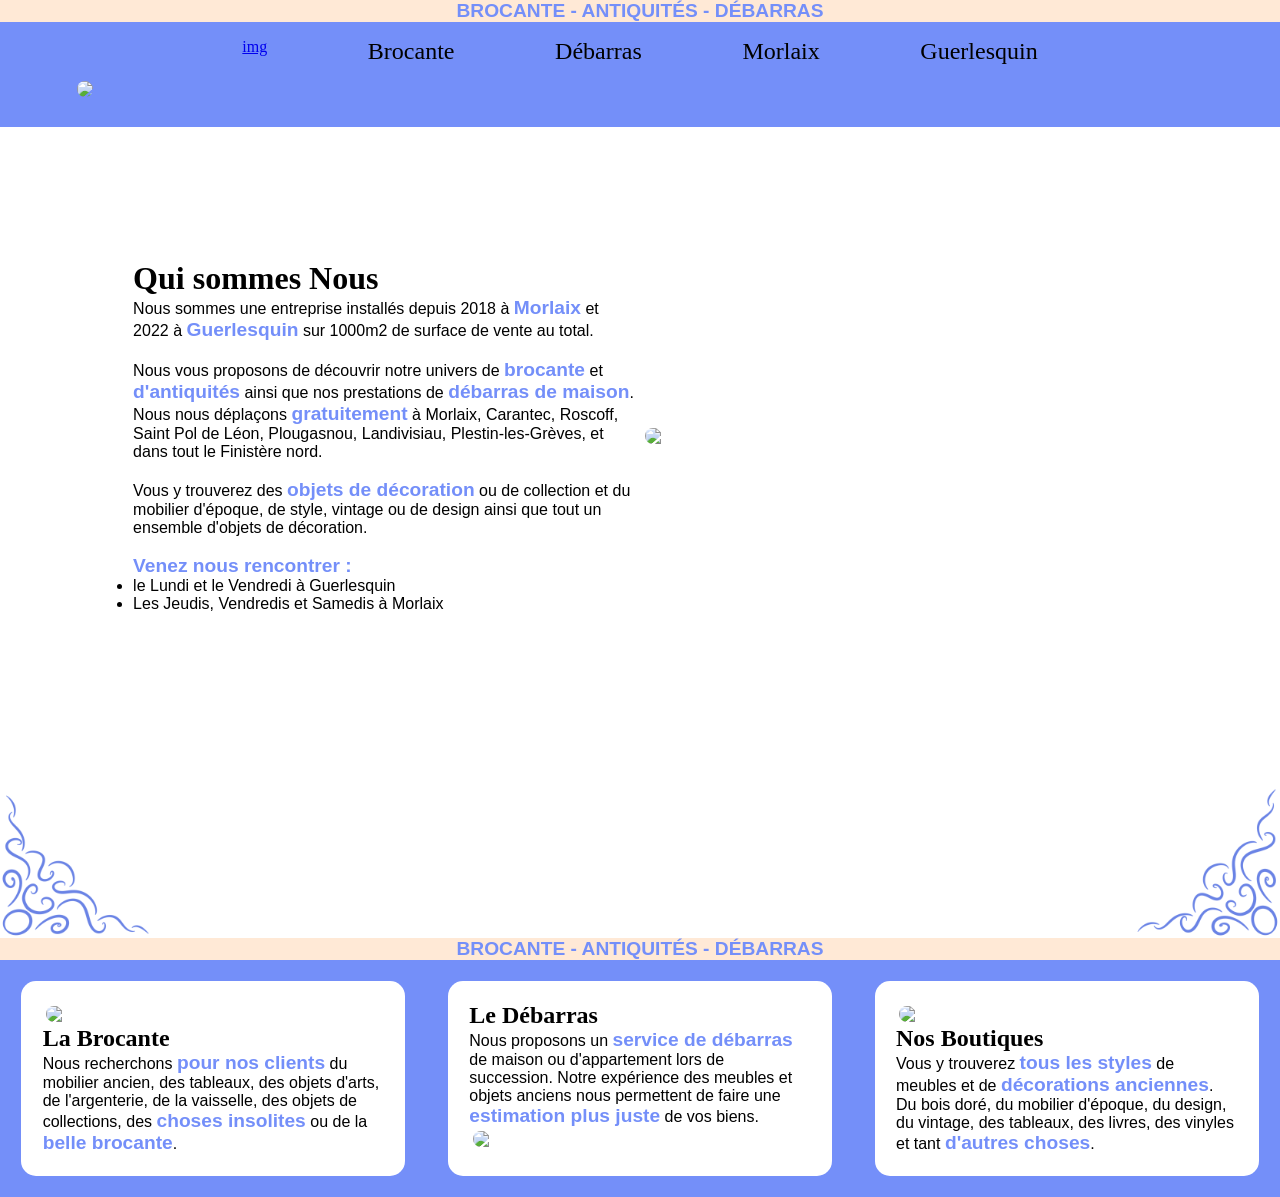
==== index.html @ 06c2ffd2 "suite index" ====
<!DOCTYPE html>
<html lang="fr">
<head>
    <meta charset="UTF-8">
    <meta name="viewport" content="width=device-width, initial-scale=1.0">
    <link type="text/css" rel="stylesheet" href="./CSS/index.css">
    <link type="text/css" rel="stylesheet" href="./CSS/General.css">
    <title>LBLC - Accueil</title>
</head>
<body>
    <header class="header">
        <p class="Ligne_beige bleu typo_text gras">BROCANTE  -  ANTIQUITÉS  -  DÉBARRAS</p>
        <div class="navbar">
            <a href="../index.html">img</a>
            <a class="typo_titre bouton" href="./HTML/Brocante.html">Brocante</a>
            <a class="typo_titre bouton" href="./HTML/Debarras.html">Débarras</a>
            <a class="typo_titre bouton" href="./HTML/Morlaix.html">Morlaix</a>
            <a class="typo_titre bouton" href="./HTML/Guerlesquin.html">Guerlesquin</a>
        </div>
    </header>
    <div class="fondbleu">
        <img class="img_accueil" src="https://placehold.co/1200x600"/>
    </div>

    <div class="flex_context">
        <div class="text_context">
            <h1 class="typo_titre">Qui sommes Nous</h1>
            <p class="typo_text">
                Nous sommes une entreprise installés depuis 2018 à <strong class="bleu">Morlaix</strong> et 
                2022 à <strong class="bleu">Guerlesquin</strong> sur 1000m2 de surface de vente au total.<br>
                <br>

                Nous vous proposons de découvrir notre univers de <strong class="bleu">brocante</strong> et 
                <strong class="bleu">d'antiquités</strong> ainsi que nos prestations de <strong class="bleu">débarras 
                de maison</strong>.<br> 
                Nous nous déplaçons <strong class="bleu">gratuitement</strong> à Morlaix, Carantec, Roscoff, Saint Pol de Léon, Plougasnou, Landivisiau, 
                Plestin-les-Grèves,  et dans tout le Finistère nord.<br>
                <br>

                Vous y trouverez des <strong class="bleu">objets de décoration</strong> ou de collection et du mobilier d'époque, de style, vintage ou de design 
                ainsi que tout un ensemble d'objets de décoration.<br>
                <br>

                <strong class="bleu">Venez nous rencontrer :</strong>
                <ul class="typo_text">
                    <li>le Lundi et le Vendredi à Guerlesquin</li>
                    <li>Les Jeudis, Vendredis et Samedis à Morlaix</li>
                </ul>
            </p>
        </div>
        <img class="img" width="100%" src="https://placehold.co/500x500"/>
    </div>
    <div class="test">
        <img src="./IMG/enluminure_lblc_2.png" class="coin_bg" width="15%" alt=""/>
        <img src="./IMG/enluminure_lblc_2.png" class="coin_bd" width="15%" alt=""/>
    </div>
    <p class="Ligne_beige bleu typo_text gras">BROCANTE  -  ANTIQUITÉS  -  DÉBARRAS</p>


    <div class="grille_autre fondbleu">
        <div class="carte_autre">
            <img class="img" src="https://placehold.co/300x200"/>
            <h2 class="typo_titre">La Brocante</h2>
            <p class="typo_text">
                Nous recherchons <strong class="bleu">pour nos clients</strong> du mobilier ancien, des tableaux, des objets 
                d'arts, de l'argenterie, de la vaisselle, des objets de collections, des <strong class="bleu">choses insolites</strong> 
                ou de la <strong class="bleu">belle brocante</strong>.
            </p>
        </div>
        <div class="carte_autre">
            <h2 class="typo_titre">Le Débarras</h2>
            <p class="typo_text">
                Nous proposons un <strong class="bleu">service de débarras</strong> de maison ou d'appartement lors de succession.
                Notre expérience des meubles et objets anciens nous permettent de faire une 
                <strong class="bleu">estimation plus juste</strong> de vos biens.
            </p>
            <img class="img" src="https://placehold.co/300x200"/>
        </div>
        <div class="carte_autre">
            <img class="img" src="https://placehold.co/300x200"/>
            <h2 class="typo_titre">Nos Boutiques</h2>
            <p class="typo_text">
                Vous y trouverez <strong class="bleu">tous les styles</strong> de meubles et de 
                <strong class="bleu">décorations anciennes</strong>. Du bois doré, du mobilier d'époque, du design, du vintage, 
                des tableaux, des livres, des vinyles et tant <strong class="bleu">d'autres choses</strong>.
            </p>
        </div>
    </div>


    <footer class="footer">


    </footer>
</body>
</html>
---- CSS/index.css ----
*{
    margin: 0;
    padding: 0;
    box-sizing: border-box;
}

.coin_bg{
    transform: rotate(270deg);
}
.coin_bd{
    transform: rotate(180deg);
}

.img_accueil{
    border-radius: 15px;
    width: 88%;
    margin: 6%;
    margin-bottom: 2%;
    margin-top: 0%;
}

.flex_context{
    display: grid;
    grid-template-columns: 50fr 50fr;
    margin: 10%;
    align-items: center;
}
.text_context{
    display: flex;
    flex-direction: column;
    margin: 1%;
}
.grille_autre{
    display: grid;
    grid-template-columns: 33fr 33fr 33fr;
}
.carte_autre{
    background-color: #ffffff;
    display: flex;
    flex-direction: column;
    margin: 5%;
    padding: 5%;
    border-radius: 15px;
}
.test{
    display: flex;
    justify-content: space-between;
}
---- CSS/General.css ----
.bleu{
    color: #748ff9;
    font-size: 120%;
}
.fondbleu{
    background-color: #748ff9;
}
.Ligne_beige{
    background-color: #ffe9d6;
    text-align: center;
    margin: 0rem;
}
.gras{
    font-weight: bold;
}
.typo_text{
    font-family: 'Segoe UI', Tahoma, Geneva, Verdana, sans-serif;
}
.typo_titre{
    font-family: 'Times New Roman', Times, serif;
}
.img{
    border-radius: 15px;
    margin: 1%;
}


/* ----------------------------------------------------- header -------------------------------------------------------- */
.navbar{
    display: flex;
    flex-direction: row;
    background-color: #748ff9;
    justify-content: space-around;
    padding: 1rem;
    padding-left: 15%;
    padding-right: 15%;
}
.bouton{
    color: #000000;
    text-decoration: none;
    font-size: 1.5rem;
    transition-duration: 1s;
}
.bouton:hover{
    transition-duration: 1s;
    text-decoration: underline;
}
.bouton2{
    color: #000000;
    font-size: 1.5rem;
    transition-duration: 1s;
}
.header{
    display: grid;
    grid-template-columns: 1fr;
    grid-row: auto ;
}
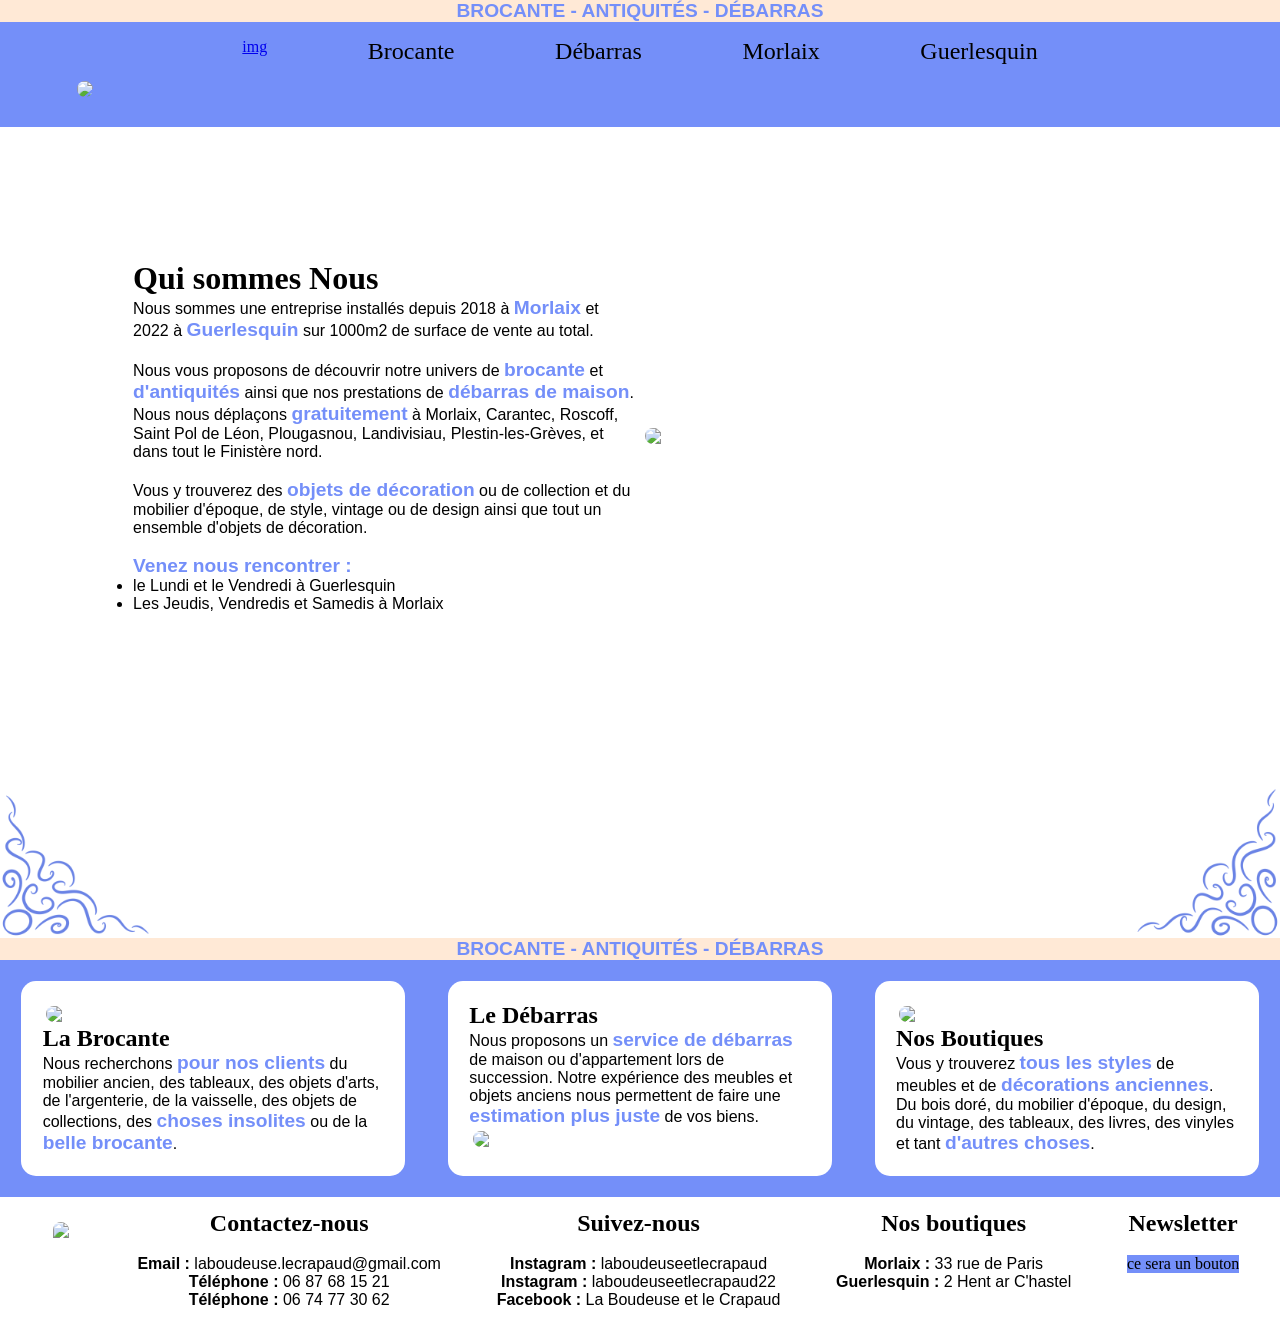
==== commit 5e455b57: "footer" ====
--- a/index.html
+++ b/index.html
@@ -89,8 +89,30 @@
 
 
     <footer class="footer">
-
-
+        <img class="img" src="https://placehold.co/80x50"/>
+        <div class="list_footer">
+            <h2 class="typo_titre">Contactez-nous</h2><br>
+            <p class="typo_text"><strong>Email :</strong> laboudeuse.lecrapaud@gmail.com</p>
+            <p class="typo_text"><strong>Téléphone :</strong> 06 87 68 15 21</p>
+            <p class="typo_text"><strong>Téléphone :</strong> 06 74 77 30 62</p>
+        </div>
+        <div class="list_footer">
+            <h2 class="typo_titre">Suivez-nous</h2><br>
+            <p class="typo_text"><strong>Instagram :</strong> laboudeuseetlecrapaud</p>
+            <p class="typo_text"><strong>Instagram :</strong> laboudeuseetlecrapaud22</p>
+            <p class="typo_text"><strong>Facebook :</strong> La Boudeuse et le Crapaud</p>
+        </div>
+        <div class="list_footer">
+            <h2 class="typo_titre">Nos boutiques</h2><br>
+            <p class="typo_text"><strong>Morlaix :</strong> 33 rue de Paris</p>
+            <p class="typo_text"><strong>Guerlesquin :</strong> 2 Hent ar C'hastel</p>
+        </div>
+        <div class="list_footer">
+            <h2 class="typo_titre">Newsletter</h2><br>
+            <div class="fondbleu">
+                ce sera un bouton
+            </div>
+        </div>
     </footer>
 </body>
 </html>
--- a/CSS/General.css
+++ b/CSS/General.css
@@ -23,6 +23,7 @@
     border-radius: 15px;
     margin: 1%;
 }
+
 
 
 /* ----------------------------------------------------- header -------------------------------------------------------- */
@@ -54,4 +55,18 @@
     display: grid;
     grid-template-columns: 1fr;
     grid-row: auto ;
+}
+
+
+
+/* ----------------------------------------------------- footer -------------------------------------------------------- */
+.footer{
+    display: flex;
+    justify-content: space-around;
+    margin: 1%;
+}
+.list_footer{
+    display: flex;
+    flex-direction: column;
+    text-align: center;
 }
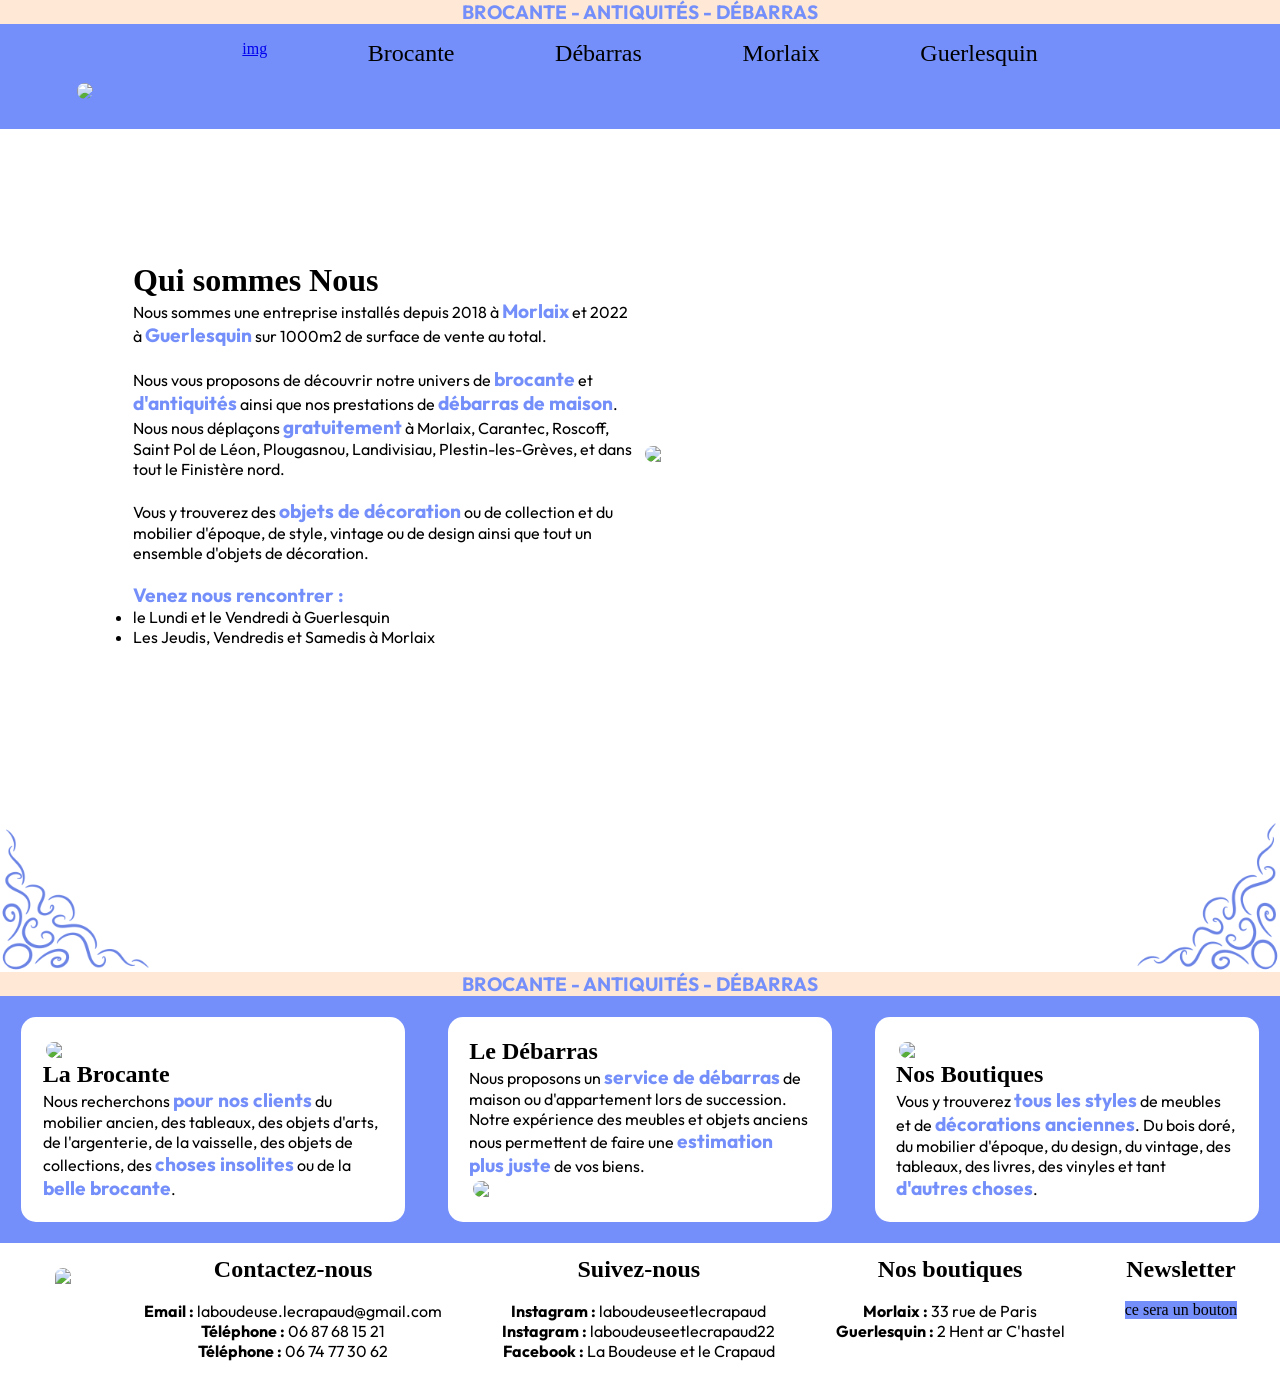
==== commit 9a8890fe: "Logo typo" ====
--- a/index.html
+++ b/index.html
@@ -1,15 +1,24 @@
 <!DOCTYPE html>
 <html lang="fr">
+
 <head>
     <meta charset="UTF-8">
     <meta name="viewport" content="width=device-width, initial-scale=1.0">
+
+    <link rel="preconnect" href="https://fonts.googleapis.com">
+    <link rel="preconnect" href="https://fonts.gstatic.com" crossorigin>
+    <link href="https://fonts.googleapis.com/css2?family=Outfit:wght@100..900&display=swap" rel="stylesheet">
+
     <link type="text/css" rel="stylesheet" href="./CSS/index.css">
     <link type="text/css" rel="stylesheet" href="./CSS/General.css">
+
+
     <title>LBLC - Accueil</title>
 </head>
+
 <body>
     <header class="header">
-        <p class="Ligne_beige bleu typo_text gras">BROCANTE  -  ANTIQUITÉS  -  DÉBARRAS</p>
+        <p class="Ligne_beige bleu typo_text gras">BROCANTE - ANTIQUITÉS - DÉBARRAS</p>
         <div class="navbar">
             <a href="../index.html">img</a>
             <a class="typo_titre bouton" href="./HTML/Brocante.html">Brocante</a>
@@ -19,69 +28,75 @@
         </div>
     </header>
     <div class="fondbleu">
-        <img class="img_accueil" src="https://placehold.co/1200x600"/>
+        <img class="img_accueil" src="https://placehold.co/1200x600" />
     </div>
 
     <div class="flex_context">
         <div class="text_context">
             <h1 class="typo_titre">Qui sommes Nous</h1>
             <p class="typo_text">
-                Nous sommes une entreprise installés depuis 2018 à <strong class="bleu">Morlaix</strong> et 
+                Nous sommes une entreprise installés depuis 2018 à <strong class="bleu">Morlaix</strong> et
                 2022 à <strong class="bleu">Guerlesquin</strong> sur 1000m2 de surface de vente au total.<br>
                 <br>
 
-                Nous vous proposons de découvrir notre univers de <strong class="bleu">brocante</strong> et 
-                <strong class="bleu">d'antiquités</strong> ainsi que nos prestations de <strong class="bleu">débarras 
-                de maison</strong>.<br> 
-                Nous nous déplaçons <strong class="bleu">gratuitement</strong> à Morlaix, Carantec, Roscoff, Saint Pol de Léon, Plougasnou, Landivisiau, 
-                Plestin-les-Grèves,  et dans tout le Finistère nord.<br>
+                Nous vous proposons de découvrir notre univers de <strong class="bleu">brocante</strong> et
+                <strong class="bleu">d'antiquités</strong> ainsi que nos prestations de <strong class="bleu">débarras
+                    de maison</strong>.<br>
+                Nous nous déplaçons <strong class="bleu">gratuitement</strong> à Morlaix, Carantec, Roscoff, Saint Pol
+                de Léon, Plougasnou, Landivisiau,
+                Plestin-les-Grèves, et dans tout le Finistère nord.<br>
                 <br>
 
-                Vous y trouverez des <strong class="bleu">objets de décoration</strong> ou de collection et du mobilier d'époque, de style, vintage ou de design 
+                Vous y trouverez des <strong class="bleu">objets de décoration</strong> ou de collection et du mobilier
+                d'époque, de style, vintage ou de design
                 ainsi que tout un ensemble d'objets de décoration.<br>
                 <br>
 
                 <strong class="bleu">Venez nous rencontrer :</strong>
-                <ul class="typo_text">
-                    <li>le Lundi et le Vendredi à Guerlesquin</li>
-                    <li>Les Jeudis, Vendredis et Samedis à Morlaix</li>
-                </ul>
+            <ul class="typo_text">
+                <li>le Lundi et le Vendredi à Guerlesquin</li>
+                <li>Les Jeudis, Vendredis et Samedis à Morlaix</li>
+            </ul>
             </p>
         </div>
-        <img class="img" width="100%" src="https://placehold.co/500x500"/>
+        <img class="img" width="100%" src="https://placehold.co/500x500" />
     </div>
     <div class="test">
-        <img src="./IMG/enluminure_lblc_2.png" class="coin_bg" width="15%" alt=""/>
-        <img src="./IMG/enluminure_lblc_2.png" class="coin_bd" width="15%" alt=""/>
+        <img src="./IMG/enluminure_lblc_2.png" class="coin_bg" width="15%" alt="" />
+        <img src="./IMG/enluminure_lblc_2.png" class="coin_bd" width="15%" alt="" />
     </div>
-    <p class="Ligne_beige bleu typo_text gras">BROCANTE  -  ANTIQUITÉS  -  DÉBARRAS</p>
+    <p class="Ligne_beige bleu typo_text gras">BROCANTE - ANTIQUITÉS - DÉBARRAS</p>
 
 
     <div class="grille_autre fondbleu">
         <div class="carte_autre">
-            <img class="img" src="https://placehold.co/300x200"/>
+            <img class="img" src="https://placehold.co/300x200" />
             <h2 class="typo_titre">La Brocante</h2>
             <p class="typo_text">
-                Nous recherchons <strong class="bleu">pour nos clients</strong> du mobilier ancien, des tableaux, des objets 
-                d'arts, de l'argenterie, de la vaisselle, des objets de collections, des <strong class="bleu">choses insolites</strong> 
+                Nous recherchons <strong class="bleu">pour nos clients</strong> du mobilier ancien, des tableaux, des
+                objets
+                d'arts, de l'argenterie, de la vaisselle, des objets de collections, des <strong class="bleu">choses
+                    insolites</strong>
                 ou de la <strong class="bleu">belle brocante</strong>.
             </p>
         </div>
         <div class="carte_autre">
             <h2 class="typo_titre">Le Débarras</h2>
             <p class="typo_text">
-                Nous proposons un <strong class="bleu">service de débarras</strong> de maison ou d'appartement lors de succession.
-                Notre expérience des meubles et objets anciens nous permettent de faire une 
+                Nous proposons un <strong class="bleu">service de débarras</strong> de maison ou d'appartement lors de
+                succession.
+                Notre expérience des meubles et objets anciens nous permettent de faire une
                 <strong class="bleu">estimation plus juste</strong> de vos biens.
             </p>
-            <img class="img" src="https://placehold.co/300x200"/>
+            <img class="img" src="https://placehold.co/300x200" />
         </div>
         <div class="carte_autre">
-            <img class="img" src="https://placehold.co/300x200"/>
+            <img class="img" src="https://placehold.co/300x200" />
             <h2 class="typo_titre">Nos Boutiques</h2>
             <p class="typo_text">
-                Vous y trouverez <strong class="bleu">tous les styles</strong> de meubles et de 
-                <strong class="bleu">décorations anciennes</strong>. Du bois doré, du mobilier d'époque, du design, du vintage, 
+                Vous y trouverez <strong class="bleu">tous les styles</strong> de meubles et de
+                <strong class="bleu">décorations anciennes</strong>. Du bois doré, du mobilier d'époque, du design, du
+                vintage,
                 des tableaux, des livres, des vinyles et tant <strong class="bleu">d'autres choses</strong>.
             </p>
         </div>
@@ -89,7 +104,7 @@
 
 
     <footer class="footer">
-        <img class="img" src="https://placehold.co/80x50"/>
+        <img class="img" src="https://placehold.co/80x50" />
         <div class="list_footer">
             <h2 class="typo_titre">Contactez-nous</h2><br>
             <p class="typo_text"><strong>Email :</strong> laboudeuse.lecrapaud@gmail.com</p>
@@ -115,4 +130,5 @@
         </div>
     </footer>
 </body>
+
 </html>
--- a/CSS/index.css
+++ b/CSS/index.css
@@ -1,9 +1,3 @@
-*{
-    margin: 0;
-    padding: 0;
-    box-sizing: border-box;
-}
-
 .coin_bg{
     transform: rotate(270deg);
 }
--- a/CSS/General.css
+++ b/CSS/General.css
@@ -1,9 +1,31 @@
+/* ----------------------------------------------------- Typo -------------------------------------------------------- */
+
+
+.outfit{
+  font-family: "Outfit", sans-serif;
+  font-optical-sizing: auto;
+  font-weight: 400;
+  font-style: normal;
+}
+
+/* ----------------------------------------------------- Générale -------------------------------------------------------- */
+
+*{
+    margin: 0;
+    padding: 0;
+    box-sizing: border-box;
+
+}
+
 .bleu{
     color: #748ff9;
     font-size: 120%;
 }
 .fondbleu{
     background-color: #748ff9;
+}
+.fondblanc{
+    background-color: #ffffff;
 }
 .Ligne_beige{
     background-color: #ffe9d6;
@@ -14,7 +36,7 @@
     font-weight: bold;
 }
 .typo_text{
-    font-family: 'Segoe UI', Tahoma, Geneva, Verdana, sans-serif;
+font-family: "Outfit", sans-serif;
 }
 .typo_titre{
     font-family: 'Times New Roman', Times, serif;
@@ -69,4 +91,22 @@
     display: flex;
     flex-direction: column;
     text-align: center;
+}
+
+
+
+/* ----------------------------------------------- les grilles de pages -------------------------------------------------- */
+.grille{
+    display: grid;
+    grid-template-columns: 50fr 50fr;
+    padding: 5%;
+}
+.sous_grille{
+    display: flex;
+    flex-direction: column;
+}
+.carte_grille{
+    padding: 2%;
+    border-radius: 15px;
+    margin: 1%;
 }
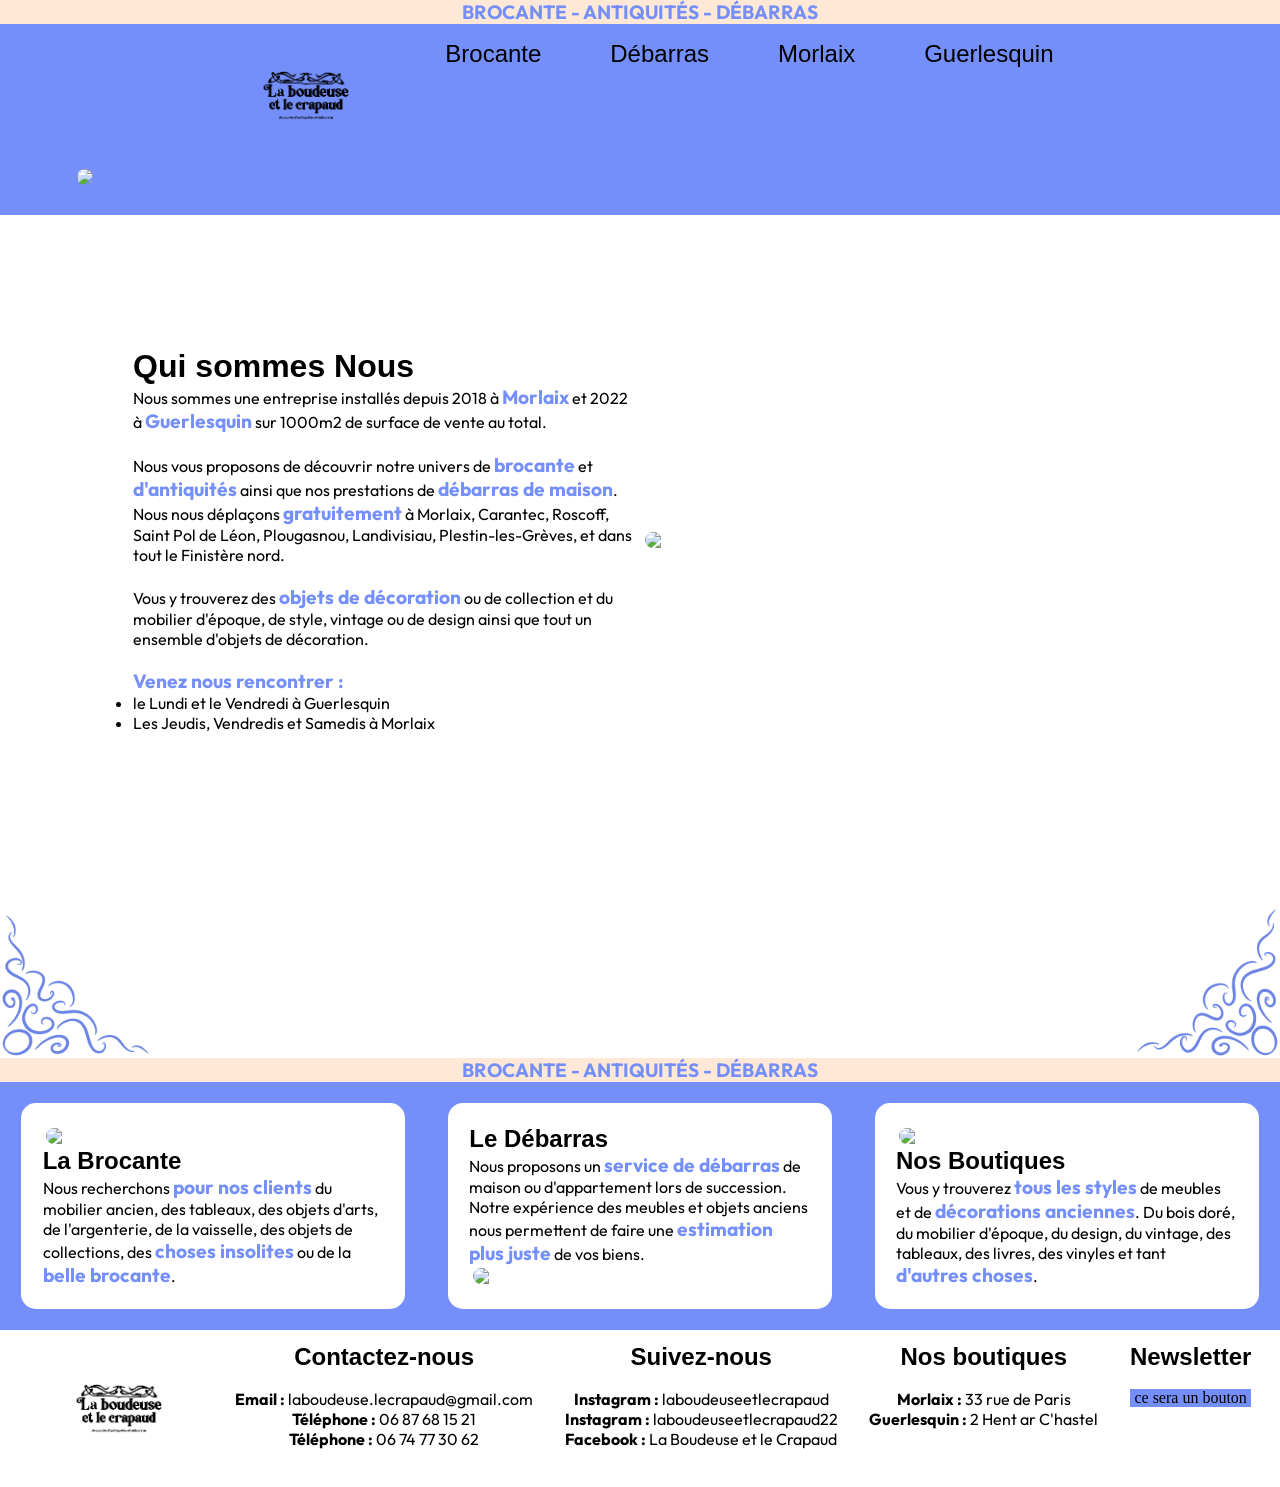
==== commit 7af1fa89: "img typo" ====
--- a/index.html
+++ b/index.html
@@ -20,7 +20,7 @@
     <header class="header">
         <p class="Ligne_beige bleu typo_text gras">BROCANTE - ANTIQUITÉS - DÉBARRAS</p>
         <div class="navbar">
-            <a href="../index.html">img</a>
+            <a href="../index.html"><img src="./IMG/boudeuseNB.png" alt="LogoLBLC" class="logo"></a>
             <a class="typo_titre bouton" href="./HTML/Brocante.html">Brocante</a>
             <a class="typo_titre bouton" href="./HTML/Debarras.html">Débarras</a>
             <a class="typo_titre bouton" href="./HTML/Morlaix.html">Morlaix</a>
@@ -104,7 +104,7 @@
 
 
     <footer class="footer">
-        <img class="img" src="https://placehold.co/80x50" />
+        <img class="logo" src="./IMG/boudeuseNB.png" alt="LogoLBLC" />
         <div class="list_footer">
             <h2 class="typo_titre">Contactez-nous</h2><br>
             <p class="typo_text"><strong>Email :</strong> laboudeuse.lecrapaud@gmail.com</p>
--- a/CSS/General.css
+++ b/CSS/General.css
@@ -1,47 +1,60 @@
 /* ----------------------------------------------------- Typo -------------------------------------------------------- */
 
 
-.outfit{
-  font-family: "Outfit", sans-serif;
-  font-optical-sizing: auto;
-  font-weight: 400;
-  font-style: normal;
+.outfit {
+    font-family: "Outfit", sans-serif;
+    font-optical-sizing: auto;
+    font-weight: 400;
+    font-style: normal;
+}
+
+@font-face {
+    font-family: 'Amore Christmas';
+    src: url('./TYPO/Amore Christmas.otf') format('opentype');
 }
 
 /* ----------------------------------------------------- Générale -------------------------------------------------------- */
 
-*{
+* {
     margin: 0;
     padding: 0;
     box-sizing: border-box;
 
 }
 
-.bleu{
+.bleu {
     color: #748ff9;
     font-size: 120%;
 }
-.fondbleu{
+
+.fondbleu {
     background-color: #748ff9;
 }
-.fondblanc{
+
+.fondblanc {
     background-color: #ffffff;
 }
-.Ligne_beige{
+
+.Ligne_beige {
     background-color: #ffe9d6;
     text-align: center;
     margin: 0rem;
 }
-.gras{
+
+.gras {
     font-weight: bold;
 }
-.typo_text{
-font-family: "Outfit", sans-serif;
+
+.typo_text {
+    font-family: "Outfit", sans-serif;
 }
-.typo_titre{
-    font-family: 'Times New Roman', Times, serif;
+
+.typo_titre {
+    font-family: "Foremost", sans-serif;
+    
 }
-.img{
+
+.img {
     border-radius: 15px;
     margin: 1%;
 }
@@ -49,7 +62,7 @@
 
 
 /* ----------------------------------------------------- header -------------------------------------------------------- */
-.navbar{
+.navbar {
     display: flex;
     flex-direction: row;
     background-color: #748ff9;
@@ -58,36 +71,47 @@
     padding-left: 15%;
     padding-right: 15%;
 }
-.bouton{
+
+.bouton {
     color: #000000;
     text-decoration: none;
     font-size: 1.5rem;
     transition-duration: 1s;
 }
-.bouton:hover{
+
+.bouton:hover {
     transition-duration: 1s;
     text-decoration: underline;
 }
-.bouton2{
+
+.bouton2 {
     color: #000000;
     font-size: 1.5rem;
     transition-duration: 1s;
 }
-.header{
+
+.header {
     display: grid;
     grid-template-columns: 1fr;
-    grid-row: auto ;
+    grid-row: auto;
+}
+
+.logo {
+    width: 150px;
+    height: auto;
+    margin: 1%;
 }
 
 
 
 /* ----------------------------------------------------- footer -------------------------------------------------------- */
-.footer{
+.footer {
     display: flex;
     justify-content: space-around;
     margin: 1%;
 }
-.list_footer{
+
+.list_footer {
     display: flex;
     flex-direction: column;
     text-align: center;
@@ -96,16 +120,18 @@
 
 
 /* ----------------------------------------------- les grilles de pages -------------------------------------------------- */
-.grille{
+.grille {
     display: grid;
     grid-template-columns: 50fr 50fr;
     padding: 5%;
 }
-.sous_grille{
+
+.sous_grille {
     display: flex;
     flex-direction: column;
 }
-.carte_grille{
+
+.carte_grille {
     padding: 2%;
     border-radius: 15px;
     margin: 1%;
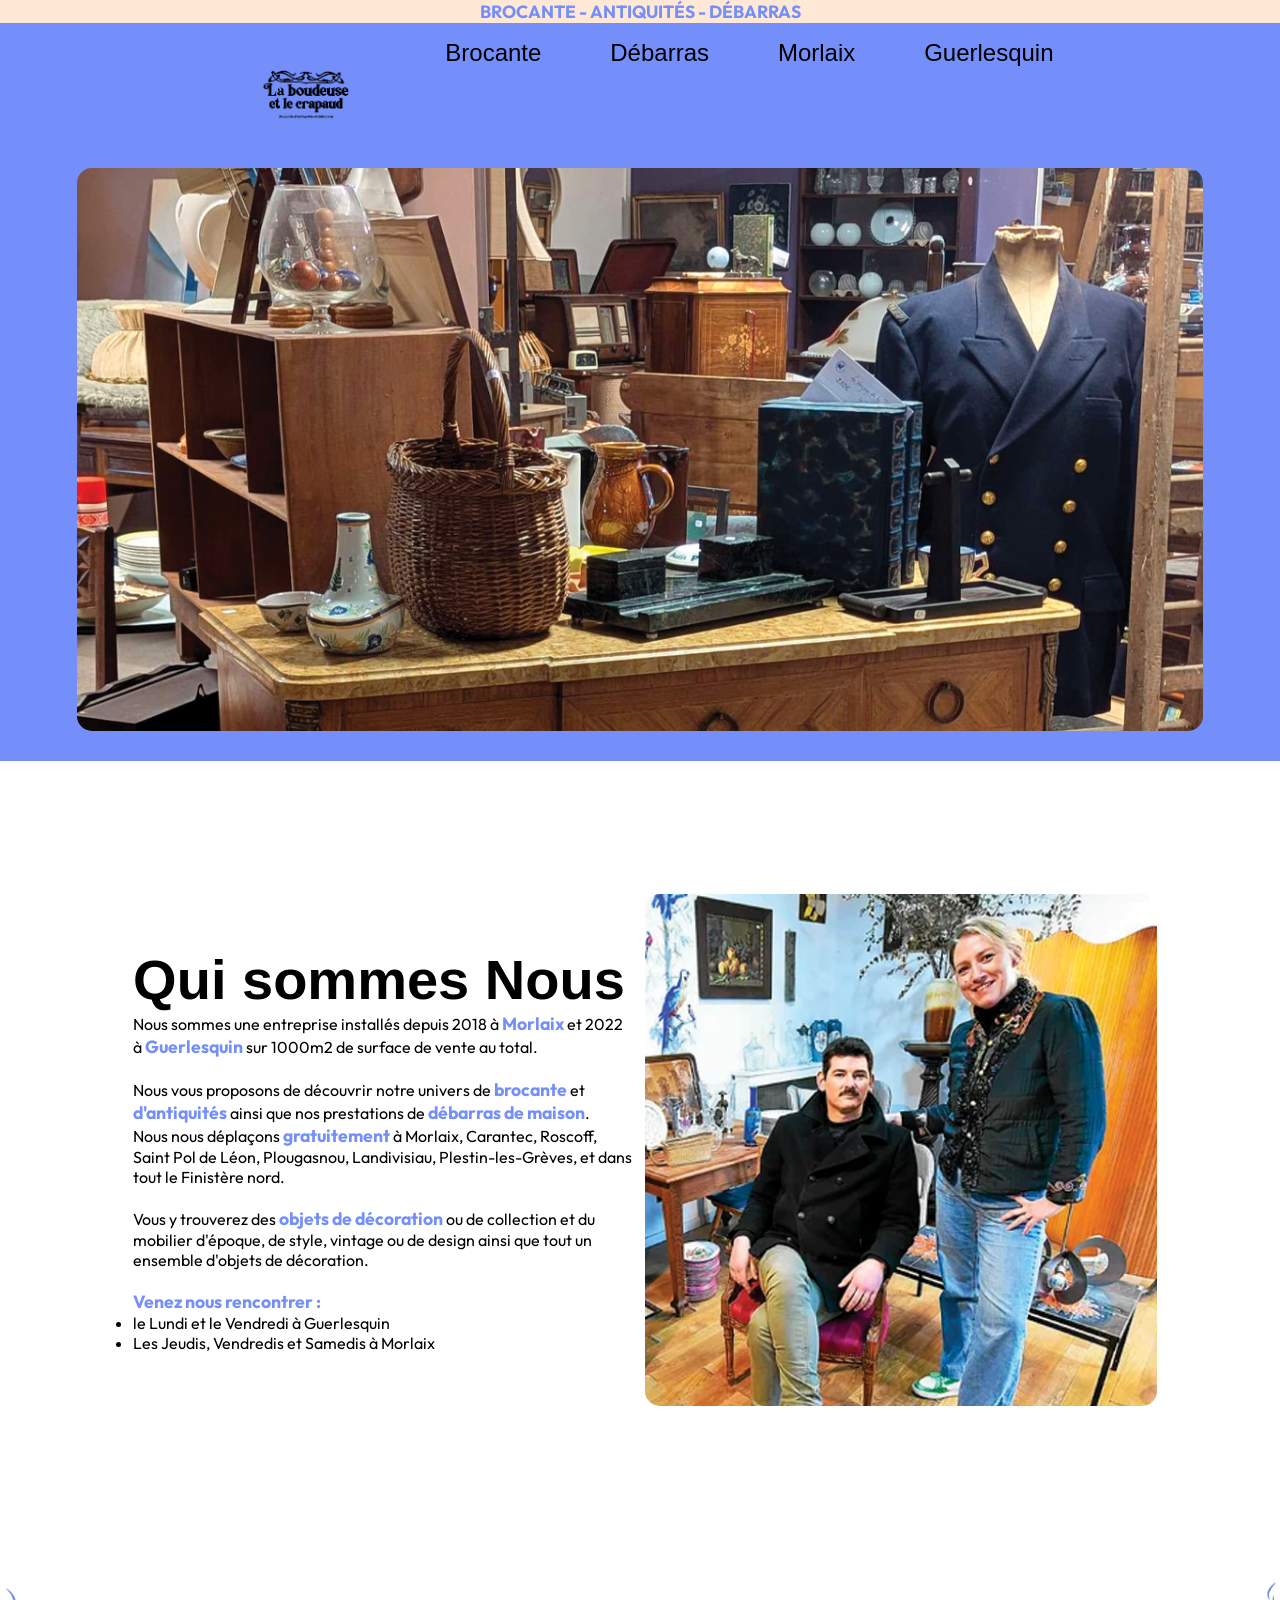
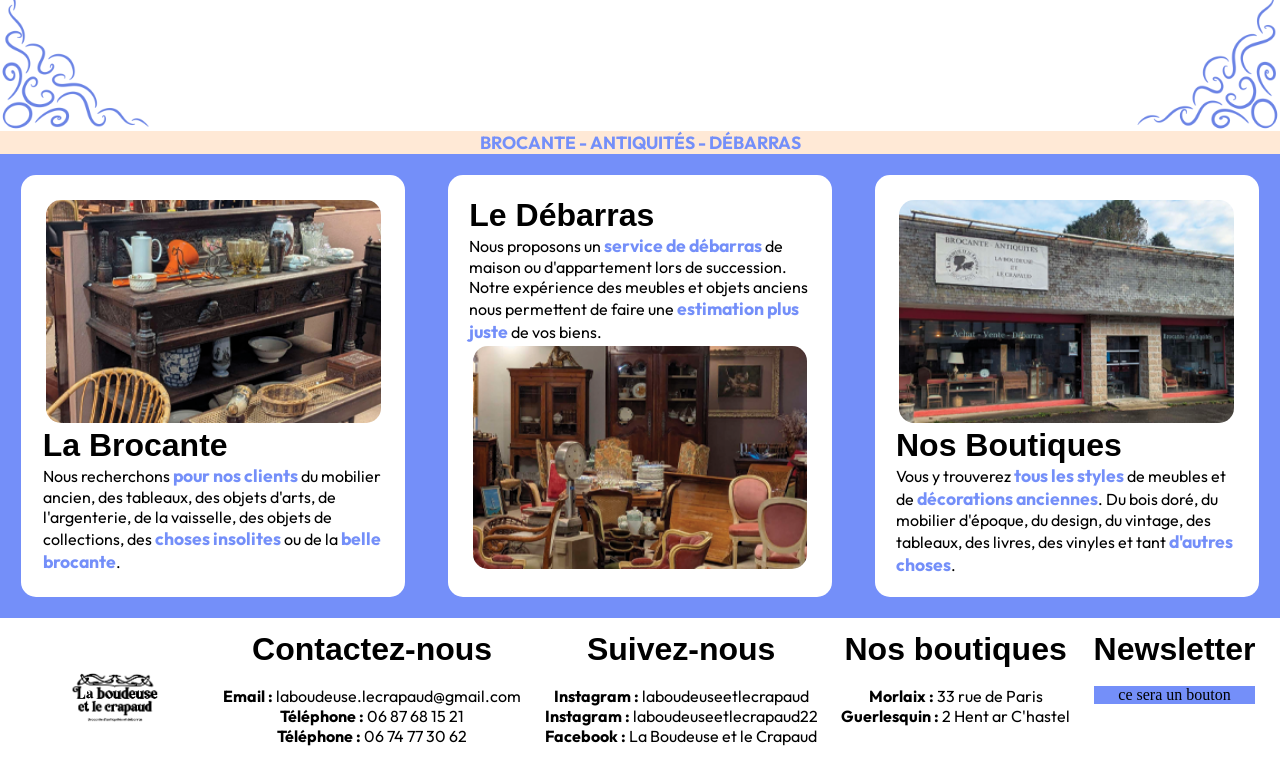
==== commit 821cdf65: "IMG" ====
--- a/index.html
+++ b/index.html
@@ -28,7 +28,7 @@
         </div>
     </header>
     <div class="fondbleu">
-        <img class="img_accueil" src="https://placehold.co/1200x600" />
+        <img class="img_accueil" src="./IMG/Index.png" />
     </div>
 
     <div class="flex_context">
@@ -59,7 +59,7 @@
             </ul>
             </p>
         </div>
-        <img class="img" width="100%" src="https://placehold.co/500x500" />
+        <img class="img" width="100%" src="./IMG/index2.png" />
     </div>
     <div class="test">
         <img src="./IMG/enluminure_lblc_2.png" class="coin_bg" width="15%" alt="" />
@@ -70,8 +70,8 @@
 
     <div class="grille_autre fondbleu">
         <div class="carte_autre">
-            <img class="img" src="https://placehold.co/300x200" />
-            <h2 class="typo_titre">La Brocante</h2>
+            <img class="img" src="./IMG/Brocante.png" />
+            <h2 class="typo_titre2">La Brocante</h2>
             <p class="typo_text">
                 Nous recherchons <strong class="bleu">pour nos clients</strong> du mobilier ancien, des tableaux, des
                 objets
@@ -81,18 +81,18 @@
             </p>
         </div>
         <div class="carte_autre">
-            <h2 class="typo_titre">Le Débarras</h2>
+            <h2 class="typo_titre2">Le Débarras</h2>
             <p class="typo_text">
                 Nous proposons un <strong class="bleu">service de débarras</strong> de maison ou d'appartement lors de
                 succession.
                 Notre expérience des meubles et objets anciens nous permettent de faire une
                 <strong class="bleu">estimation plus juste</strong> de vos biens.
             </p>
-            <img class="img" src="https://placehold.co/300x200" />
+            <img class="img" src="./IMG/Debarras.png" />
         </div>
         <div class="carte_autre">
-            <img class="img" src="https://placehold.co/300x200" />
-            <h2 class="typo_titre">Nos Boutiques</h2>
+            <img class="img" src="./IMG/Boutique.png" />
+            <h2 class="typo_titre2">Nos Boutiques</h2>
             <p class="typo_text">
                 Vous y trouverez <strong class="bleu">tous les styles</strong> de meubles et de
                 <strong class="bleu">décorations anciennes</strong>. Du bois doré, du mobilier d'époque, du design, du
@@ -106,24 +106,24 @@
     <footer class="footer">
         <img class="logo" src="./IMG/boudeuseNB.png" alt="LogoLBLC" />
         <div class="list_footer">
-            <h2 class="typo_titre">Contactez-nous</h2><br>
+            <h2 class="typo_titre2">Contactez-nous</h2><br>
             <p class="typo_text"><strong>Email :</strong> laboudeuse.lecrapaud@gmail.com</p>
             <p class="typo_text"><strong>Téléphone :</strong> 06 87 68 15 21</p>
             <p class="typo_text"><strong>Téléphone :</strong> 06 74 77 30 62</p>
         </div>
         <div class="list_footer">
-            <h2 class="typo_titre">Suivez-nous</h2><br>
+            <h2 class="typo_titre2">Suivez-nous</h2><br>
             <p class="typo_text"><strong>Instagram :</strong> laboudeuseetlecrapaud</p>
             <p class="typo_text"><strong>Instagram :</strong> laboudeuseetlecrapaud22</p>
             <p class="typo_text"><strong>Facebook :</strong> La Boudeuse et le Crapaud</p>
         </div>
         <div class="list_footer">
-            <h2 class="typo_titre">Nos boutiques</h2><br>
+            <h2 class="typo_titre2">Nos boutiques</h2><br>
             <p class="typo_text"><strong>Morlaix :</strong> 33 rue de Paris</p>
             <p class="typo_text"><strong>Guerlesquin :</strong> 2 Hent ar C'hastel</p>
         </div>
         <div class="list_footer">
-            <h2 class="typo_titre">Newsletter</h2><br>
+            <h2 class="typo_titre2">Newsletter</h2><br>
             <div class="fondbleu">
                 ce sera un bouton
             </div>
--- a/CSS/General.css
+++ b/CSS/General.css
@@ -24,7 +24,7 @@
 
 .bleu {
     color: #748ff9;
-    font-size: 120%;
+    font-size: 110%;
 }
 
 .fondbleu {
@@ -51,7 +51,14 @@
 
 .typo_titre {
     font-family: "Foremost", sans-serif;
-    
+    font-size: 350%;
+
+}
+
+.typo_titre2 {
+    font-family: "Foremost", sans-serif;
+    font-size: 200%;
+
 }
 
 .img {
@@ -124,11 +131,18 @@
     display: grid;
     grid-template-columns: 50fr 50fr;
     padding: 5%;
+    @media screen and (max-width : 1024px){
+        display: flex;
+        flex-direction: column-reverse;
+    }
 }
 
 .sous_grille {
     display: flex;
     flex-direction: column;
+    @media screen and (max-width : 1024px){
+        flex-direction: column-reverse;
+    }
 }
 
 .carte_grille {
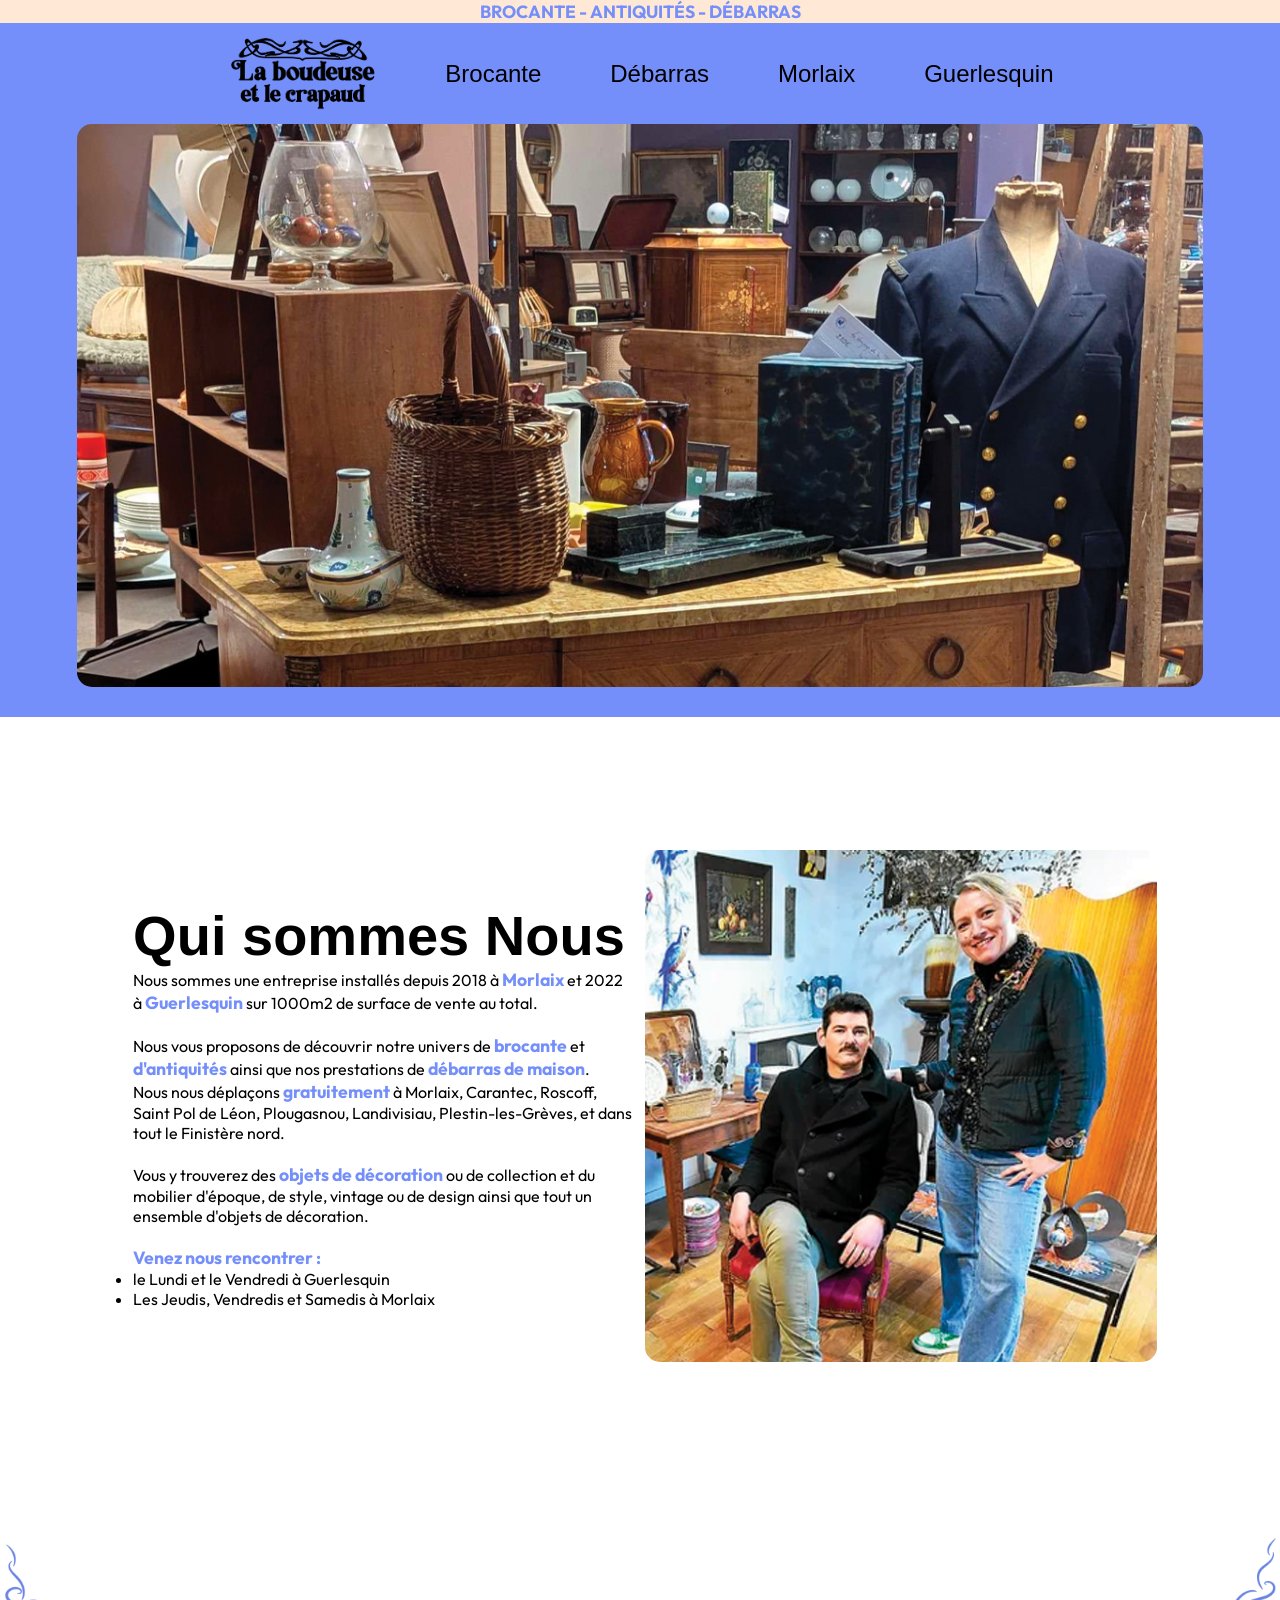
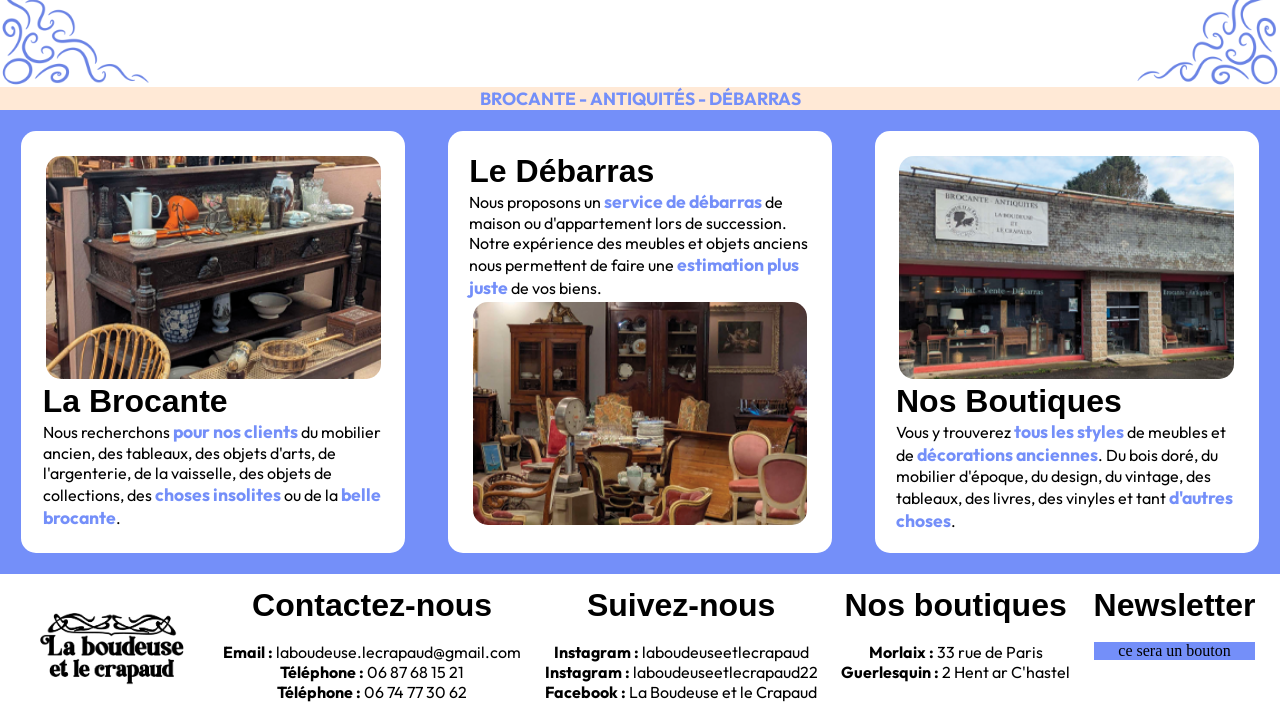
==== commit cfad7976: "responsive_accueil" ====
--- a/index.html
+++ b/index.html
@@ -1,21 +1,15 @@
 <!DOCTYPE html>
 <html lang="fr">
-
 <head>
     <meta charset="UTF-8">
     <meta name="viewport" content="width=device-width, initial-scale=1.0">
-
     <link rel="preconnect" href="https://fonts.googleapis.com">
     <link rel="preconnect" href="https://fonts.gstatic.com" crossorigin>
     <link href="https://fonts.googleapis.com/css2?family=Outfit:wght@100..900&display=swap" rel="stylesheet">
-
     <link type="text/css" rel="stylesheet" href="./CSS/index.css">
     <link type="text/css" rel="stylesheet" href="./CSS/General.css">
-
-
     <title>LBLC - Accueil</title>
 </head>
-
 <body>
     <header class="header">
         <p class="Ligne_beige bleu typo_text gras">BROCANTE - ANTIQUITÉS - DÉBARRAS</p>
--- a/CSS/index.css
+++ b/CSS/index.css
@@ -18,6 +18,10 @@
     grid-template-columns: 50fr 50fr;
     margin: 10%;
     align-items: center;
+    @media (max-width: 1000px) {
+        display: flex;
+        flex-direction: column;
+    }
 }
 .text_context{
     display: flex;
--- a/CSS/General.css
+++ b/CSS/General.css
@@ -74,7 +74,8 @@
     flex-direction: row;
     background-color: #748ff9;
     justify-content: space-around;
-    padding: 1rem;
+    align-items: center;
+    text-align: center;
     padding-left: 15%;
     padding-right: 15%;
 }
@@ -149,4 +150,47 @@
     padding: 2%;
     border-radius: 15px;
     margin: 1%;
+}
+
+/* ----------------------------------------------- GGmaps -------------------------------------------------- */
+#map {
+    height: 100%;
+}
+
+
+/* ------------------------------------------- Formulaire -------------------------------------------------------- */
+.formulaire{
+    padding: 4%;
+    display: grid;
+    grid-template-columns: 2fr 2fr;
+}
+.form{
+    margin: 1rem;
+}
+.form2{
+    margin: 1rem;
+    grid-column: span 2;
+}
+.bouton_form{
+    color: #000000;
+    font-size: 1.5rem;
+    font-weight: bold;
+    background-color: #748ff9;
+    border-radius: 15px;
+    padding: 1rem;
+    margin-top: 2rem;
+    margin-left: 40%;
+    margin-right: 25%;
+    border: #ffffff 5px solid;
+}
+.formulaire input {
+  padding: 1rem;
+  border: 2px solid #748ff9;
+  border-radius: 10px;
+}
+.longueur{
+    width: 87%;
+}
+.gn{
+    padding: 4%;
 }
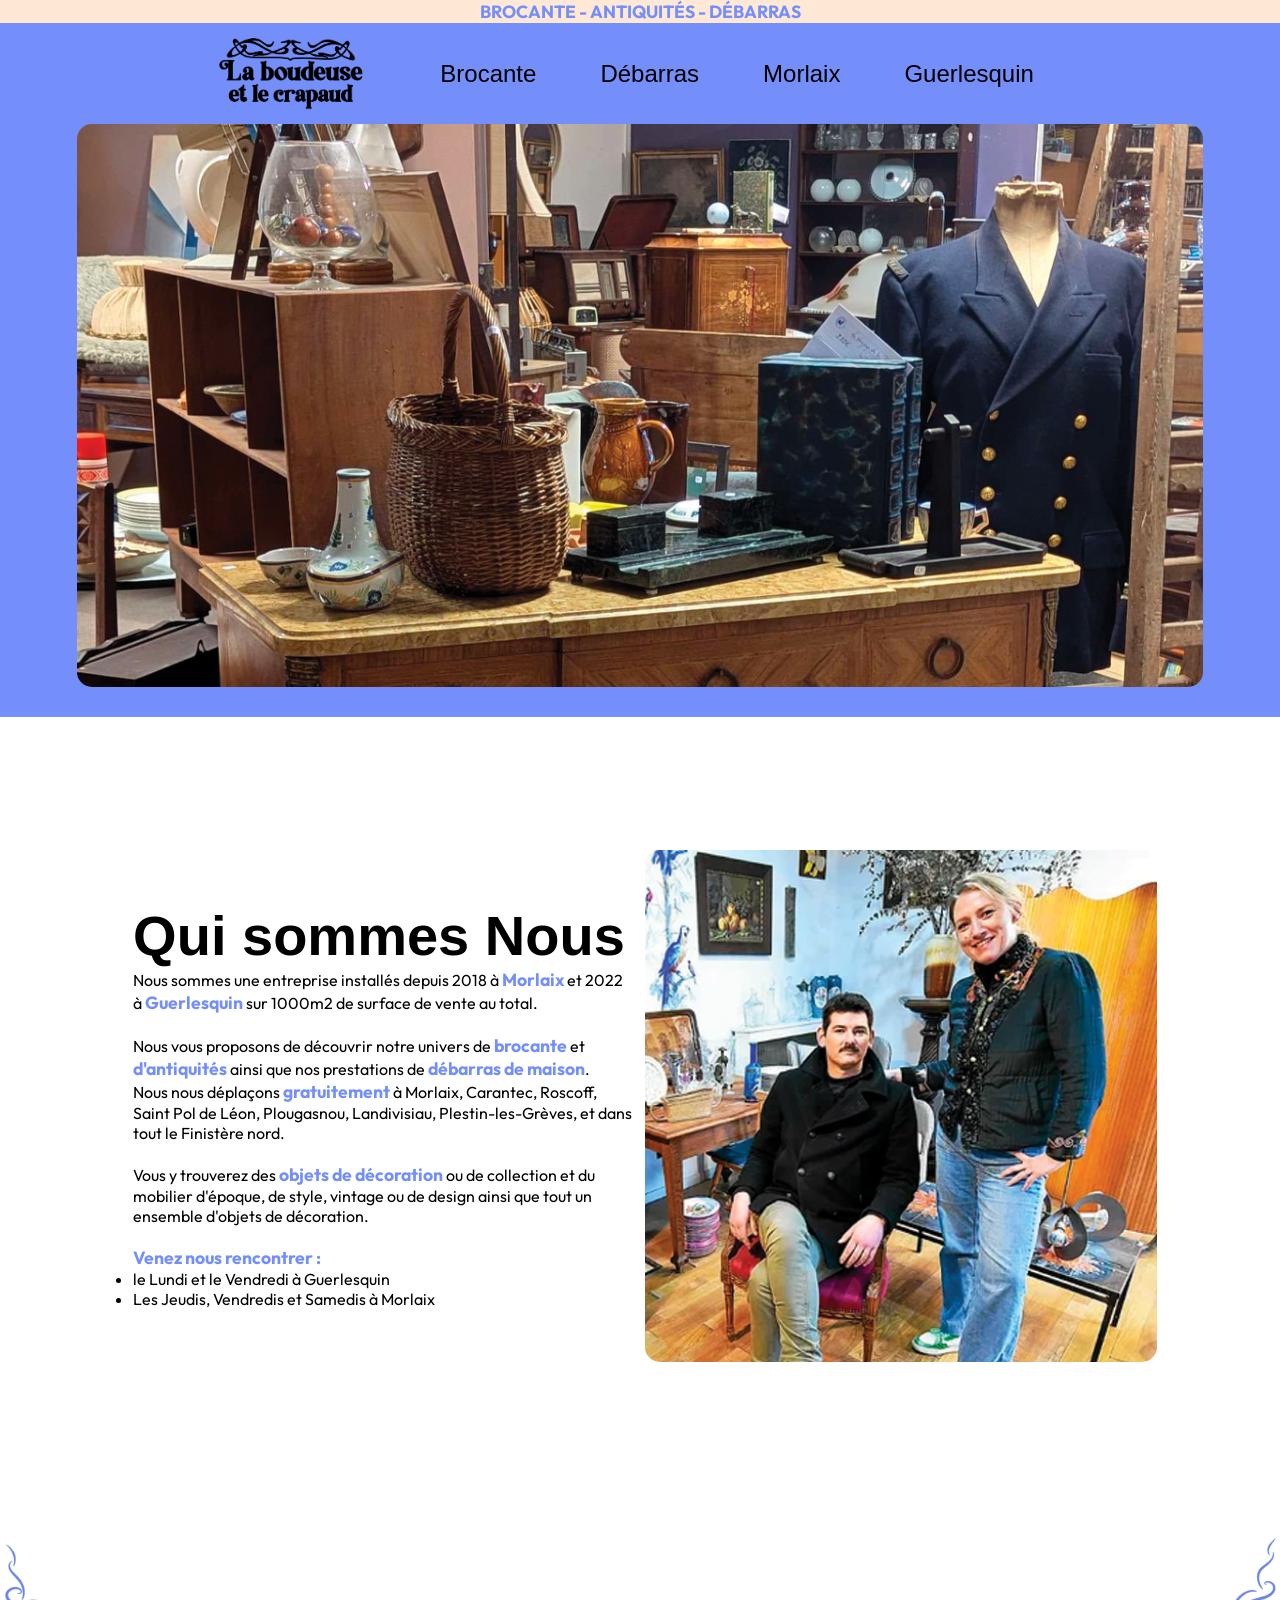
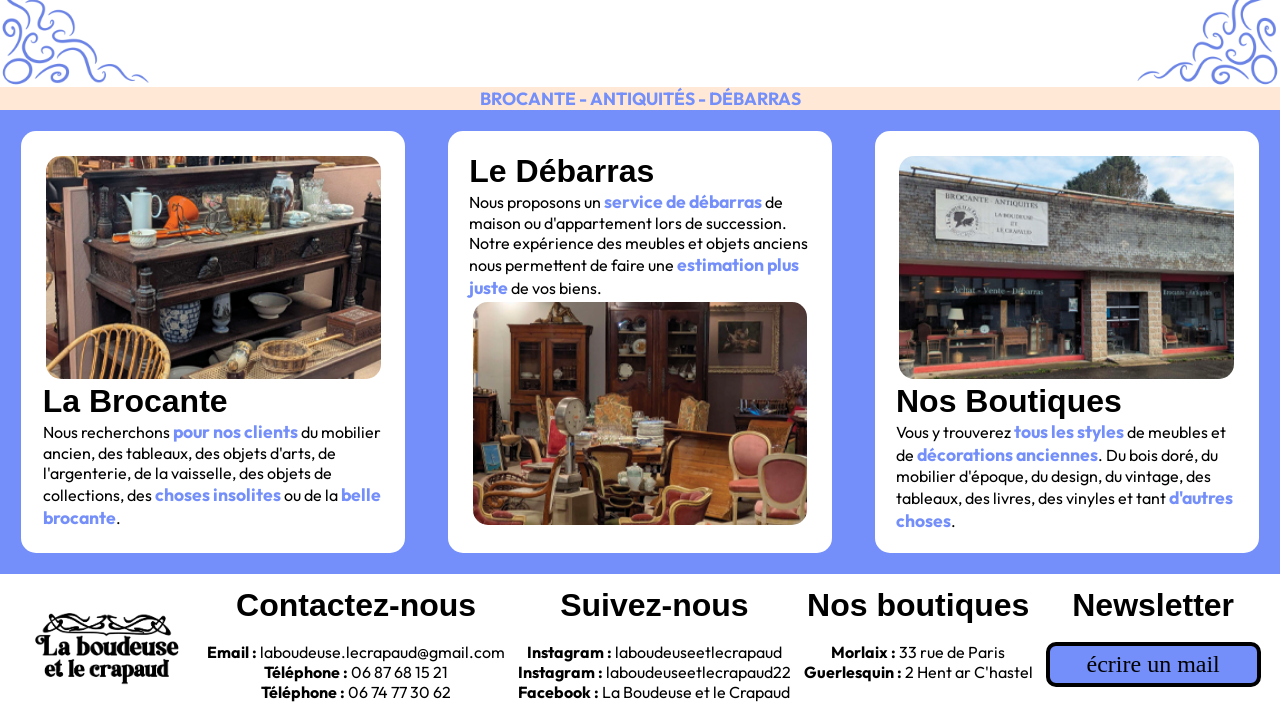
==== commit a0230e31: "test responsive" ====
--- a/index.html
+++ b/index.html
@@ -12,15 +12,20 @@
 </head>
 <body>
     <header class="header">
-        <p class="Ligne_beige bleu typo_text gras">BROCANTE - ANTIQUITÉS - DÉBARRAS</p>
-        <div class="navbar">
-            <a href="../index.html"><img src="./IMG/boudeuseNB.png" alt="LogoLBLC" class="logo"></a>
+    <p class="Ligne_beige bleu typo_text gras">BROCANTE - ANTIQUITÉS - DÉBARRAS</p>
+    <div class="navbar">
+        <a href="../index.html"><img src="./IMG/boudeuseNB.png" alt="LogoLBLC" class="logo"></a>
+        <div class="menu-toggle" id="menu-toggle">
+            &#9776; <!-- Symbole du menu burger -->
+        </div>
+        <div class="menu" id="menu">
             <a class="typo_titre bouton" href="./HTML/Brocante.html">Brocante</a>
             <a class="typo_titre bouton" href="./HTML/Debarras.html">Débarras</a>
             <a class="typo_titre bouton" href="./HTML/Morlaix.html">Morlaix</a>
             <a class="typo_titre bouton" href="./HTML/Guerlesquin.html">Guerlesquin</a>
         </div>
-    </header>
+    </div>
+</header>
     <div class="fondbleu">
         <img class="img_accueil" src="./IMG/Index.png" />
     </div>
@@ -118,11 +123,22 @@
         </div>
         <div class="list_footer">
             <h2 class="typo_titre2">Newsletter</h2><br>
-            <div class="fondbleu">
-                ce sera un bouton
+            <div class="newsletter">
+                <a class="bouton" href="./HTML/Brocante.html">écrire un mail</a>
             </div>
         </div>
     </footer>
+
+    <script>
+        document.getElementById("menu-toggle").addEventListener("click", function() {
+            const menu = document.getElementById("menu");
+            if (menu.style.display === "flex" || menu.style.display === "") {
+                menu.style.display = "none"; // Cacher le menu
+            } else {
+                menu.style.display = "flex"; // Afficher le menu
+            }
+        });
+    </script>
 </body>
 
 </html>
--- a/CSS/index.css
+++ b/CSS/index.css
@@ -31,6 +31,10 @@
 .grille_autre{
     display: grid;
     grid-template-columns: 33fr 33fr 33fr;
+    @media (max-width: 1000px) {
+        display: flex;
+        flex-direction: column;
+    }
 }
 .carte_autre{
     background-color: #ffffff;
--- a/CSS/General.css
+++ b/CSS/General.css
@@ -85,6 +85,7 @@
     text-decoration: none;
     font-size: 1.5rem;
     transition-duration: 1s;
+    margin: 2rem;
 }
 
 .bouton:hover {
@@ -110,6 +111,38 @@
     margin: 1%;
 }
 
+.menu {
+    display: flex;
+}
+
+.menu-toggle {
+    display: none; 
+    font-size: 2rem; 
+    cursor: pointer; 
+    flex-direction: column;
+    position: absolute;
+    background-color: #748ff9;
+    width: 100%;
+    top: 60px;
+    left: 0; 
+    z-index: 1000;
+}
+
+@media (max-width: 768px) {
+    .menu {
+        display: none; 
+        flex-direction: column; 
+        position: absolute; 
+        background-color: #748ff9; 
+        width: 100%; 
+        top: 60px; 
+        left: 0; 
+    }
+    .menu-toggle {
+        display: block; 
+    }
+}
+
 
 
 /* ----------------------------------------------------- footer -------------------------------------------------------- */
@@ -118,13 +151,22 @@
     justify-content: space-around;
     margin: 1%;
 }
-
+@media (max-width: 1000px) {
+    .footer {
+        display: none;
+    }
+}
 .list_footer {
     display: flex;
     flex-direction: column;
     text-align: center;
 }
-
+.newsletter{
+    border: #000000 4px solid;
+    background-color: #748ff9;
+    border-radius: 10px;
+    padding: 5px;
+}
 
 
 /* ----------------------------------------------- les grilles de pages -------------------------------------------------- */
